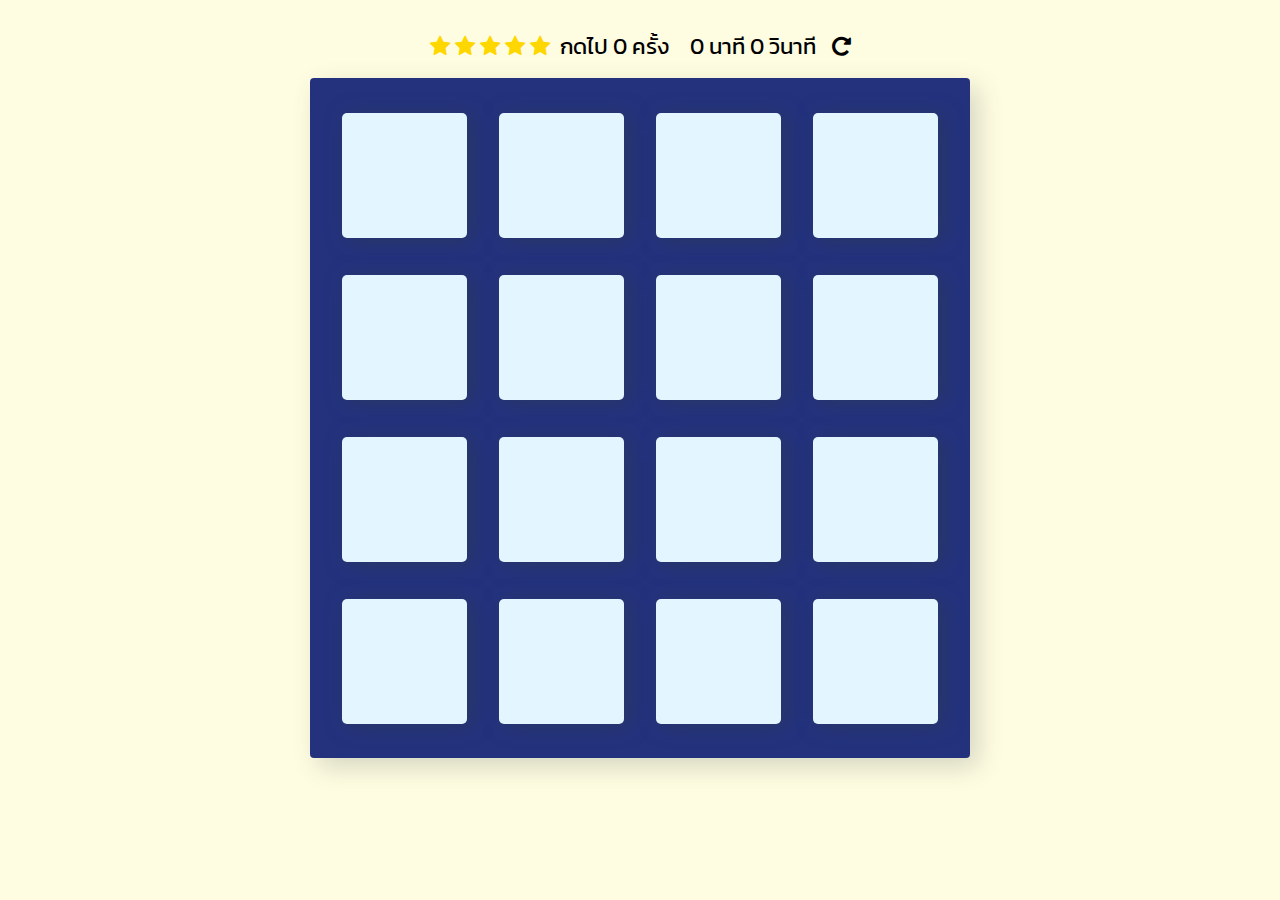
==== game1.html @ 773cfc2d "[UPDATE] change file name" ====
<!doctype html>
<html lang="en">

<head>
    <meta charset="utf-8">
    <title>Matching Game: Week1</title>
    <meta name="description" content="">
    <meta name="viewport" content="width=device-width, initial-scale=1">
    <link rel="stylesheet prefetch" href="https://maxcdn.bootstrapcdn.com/font-awesome/4.6.1/css/font-awesome.min.css">
    <link rel="stylesheet prefetch" href="https://fonts.googleapis.com/css?family=Coda">
    <link rel="stylesheet prefetch" href="https://fonts.googleapis.com/css?family=Gloria+Hallelujah|Permanent+Marker">
    <link href="https://fonts.googleapis.com/css?family=Kanit:300,400&display=swap" rel="stylesheet">
    <link rel="stylesheet" href="css/app.css">
</head>

<body oncontextmenu="return false;">

    <div class="container">
        <header>

            <div class="logo">
            </div>
        </header>

        <section class="score-panel">
            <ul class="stars">
                <li><i class="fa fa-star"></i></li>
                <li><i class="fa fa-star"></i></li>
                <li><i class="fa fa-star"></i></li>
                <li><i class="fa fa-star"></i></li>
                <li><i class="fa fa-star"></i></li>
            </ul>

            กดไป <span class="moves">0</span> ครั้ง
            <div class="timer">
            </div>

            <div class="restart" onclick=startGame()>
                <i class="fa fa-repeat"></i>
            </div>
        </section>

        <ul class="deck" id="card-deck">
            <li class="card" type="diamond">
                <img src="./img/U1-05.png">
            </li>
            <li class="card" type="plane">
                GMAIL
            </li>
            <li class="card match" type="anchor">
                FTP
            </li>
            <li class="card" type="bolt">
                <img src="./img/U1-02.png">
            </li>
            <li class="card" type="cube">
                <img src="./img/U1-03.png">
            </li>
            <li class="card match" type="anchor">
                <img src="./img/U1-06.png">
            </li>
            <li class="card" type="leaf">
                Browser
            </li>
            <li class="card" type="bicycle">
                <img src="./img/U1-04.png">
            </li>
            <li class="card" type="diamond">
                WWW
            </li>
            <li class="card" type="bomb">
                <img src="./img/U1-08.png">
            </li>
            <li class="card" type="leaf">
                <img src="./img/U1-07.png">
            </li>
            <li class="card" type="bomb">
                <img src="./img/U1-08.png">
            </li>
            <li class="card open show" type="bolt">
                <img src="./img/U1-02.png">
            </li>
            <li class="card" type="bicycle">
                <img src="./img/U1-04.png">
            </li>
            <li class="card" type="plane">
                <img src="./img/U1-01.png">
            </li>
            <li class="card" type="cube">
                <img src="./img/U1-03.png">
            </li>
        </ul>

        <div id="popup1" class="overlay">
            <div class="popup">
                <h2>Matching Game 1 | สรุปผล </h2>
                <a class="close" href=#>×</a>
                <div class="content-2">
                    <p>จำนวนการกด <span id=finalMove> </span> ครั้ง </p>
                    <p>ใช้เวลาไป <span id=totalTime> </span> </p>
                    <p>RATING : <span id=starRating></span></p>
                </div>
                <button class="buttoninmodals" onclick="playAgain()">
                    เล่นใหม่อีกครั้ง
                </button>
                <a href="index.html"><button class="buttoninmodals">
                    กลับสู่หน้าหลัก
                </button></a>
            </div>
        </div>

    </div>
    <script src="js/app.js"></script>

    <script type="text/javascript">
        document.onkeydown = function (e) {
            if (event.keyCode == 123) {
                return false;
            }
            if (e.ctrlKey && e.shiftKey && e.keyCode == 'I'.charCodeAt(0)) {
                return false;
            }
            if (e.ctrlKey && e.shiftKey && e.keyCode == 'C'.charCodeAt(0)) {
                return false;
            }
            if (e.ctrlKey && e.shiftKey && e.keyCode == 'J'.charCodeAt(0)) {
                return false;
            }
            if (e.ctrlKey && e.keyCode == 'U'.charCodeAt(0)) {
                return false;
            }
        }
    </script>
</body>

</html>
---- css/app.css ----
@import url('https://fonts.googleapis.com/css?family=Kanit&display=swap');
html {
	box-sizing: border-box;
}

*,
*::before,
*::after {
	box-sizing: inherit;
}

html,
body {
	width: 100%;
	height: 100%;
	margin: 0;
	padding: 0;
}

body {
	background-color: #fffde1;
	font-family: 'Kanit', sans-serif;
	font-size: 16px;
}

.container {
	display: flex;
	justify-content: center;
	align-items: center;
	flex-direction: column;
}

h1 {
	font-family: 'Kanit', sans-serif;
}

.logo{
	padding-top: 5px;
}


/*
 * Styles for the deck of cards
 */


.deck {
	width: 85%;
	background: rgb(36, 50, 126);
	padding: 1rem;
	border-radius: 4px;
	box-shadow: 8px 9px 26px 0 rgba(46, 61, 73, 0.2);
	display: flex;
	flex-wrap: wrap;
	justify-content: space-around;
	align-items: center;
	margin: 0 0 3em;
}

.deck .card {
	height: 3.7rem;
	width: 3.7rem;
	margin: 0.2rem 0.2rem;
	background: #e3f5ff;
	font-size: 0;
	color: #ffffff;
	border-radius: 5px;
	cursor: pointer;
	display: flex;
	justify-content: center;
	align-items: center;
	box-shadow: 5px 2px 20px 0 rgba(46, 61, 73, 0.5);
}
.deck .card img{
	display: none;
}
.deck .card.open img{
	display: block;
}
.deck .card.match img{
	display: block;
}

.deck .card.open {
	transform: rotateY(0);
	background: #027ee4;
	cursor: default;
	animation-name: flipInY;
	-webkit-backface-visibility: visible !important;
	backface-visibility: visible !important;
	animation-duration: .75s;
}

.deck .card.show {
	font-size: 33px;
}

.deck .card.match {
	cursor: default;
	background: rgb(115, 226, 41);
	font-size: 33px;
	animation-name: rubberBand;
	-webkit-backface-visibility: visible !important;
	backface-visibility: visible !important;
	animation-duration: .75s;
}

.deck .card.unmatched {
	animation-name: pulse;
	-webkit-backface-visibility: visible !important;
	backface-visibility: visible !important;
	animation-duration: .75s;
	background: #dd2452;
}

.deck .card.disabled {
	pointer-events: none;
	opacity: 0.9;
}


/*
 * Styles for the Score Panel
 */


.score-panel {
	text-align: left;
	margin-bottom: 15px;
	margin-top: 25px;
}

.score-panel .stars {
	margin: 0;
	padding: 0;
	display: inline-block;
	margin: 0 5px 0 0;
}

.score-panel .stars li {
	list-style: none;
	display: inline-block;
}

.score-panel .restart {
	float: right;
	cursor: pointer;
}

.fa-star {
	color: #FFD700;
}

.timer {
	display: inline-block;
	margin: 0 1rem;
}


/*
 * Styles for congratulations modal
 */


.overlay {
	position: fixed;
	top: 0;
	bottom: 0;
	left: 0;
	right: 0;
	background: rgba(0, 0, 0, 0.7);
	transition: opacity 500ms;
	visibility: hidden;
	opacity: 0;
}

.overlay:target {
	visibility: visible;
	opacity: 1;
}
  
.popup {
	margin: 70px auto;
	padding: 20px;
	background: #ffffff;
	border-radius: 5px;
	width: 85%;
	position: relative;
	transition: all 5s ease-in-out;
	font-family: 'Kanit', sans-serif;
}
  
.popup h2 {
	margin-top: 0;
	color: #333;
	font-family: 'Kanit', sans-serif;
}

.popup .close {
	position: absolute;
	top: 20px;
	right: 30px;
	transition: all 200ms;
	font-size: 30px;
	font-weight: bold;
	text-decoration: none;
	color: #333;
}

.popup .close:hover {
	color: #E5F720;
}

.popup .content-1,
.content-2 {
	max-height: 30%;
	overflow: auto;
	text-align: center;
}

.show {
	visibility: visible !important;
	opacity: 100 !important;
}

#starRating li {
	display: inline-block;
}

.buttoninmodals {
	background-color: #141214;
	padding: 0.7rem 1rem;
	font-size: 1.1rem;
	display: inline-block;
	margin: 0 auto;
	align-content: center;
	width: 48%;
	font-family: 'Kanit', sans-serif;
	color: #ffffff;
	border-radius: 5px;
}

/* animations */
@keyframes flipInY {
	from {
		transform: perspective(400px) rotate3d(0, 1, 0, 90deg);
		animation-timing-function: ease-in;
		opacity: 0;
	}

	40% {
		transform: perspective(400px) rotate3d(0, 1, 0, -20deg);
		animation-timing-function: ease-in;
	}

	60% {
		transform: perspective(400px) rotate3d(0, 1, 0, 10deg);
		opacity: 1;
	}

	80% {
		transform: perspective(400px) rotate3d(0, 1, 0, -5deg);
	}

	to {
		transform: perspective(400px);
	}
}

@keyframes rubberBand {
	from {
		transform: scale3d(1, 1, 1);
	}

	30% {
		transform: scale3d(1.25, 0.75, 1);
	}

	40% {
		transform: scale3d(0.75, 1.25, 1);
	}

	50% {
		transform: scale3d(1.15, 0.85, 1);
	}

	65% {
		transform: scale3d(.95, 1.05, 1);
	}

	75% {
		transform: scale3d(1.05, .95, 1);
	}

	to {
		transform: scale3d(1, 1, 1);
	}
}

@keyframes pulse {
	from {
		transform: scale3d(1, 1, 1);
	}

	50% {
		transform: scale3d(1.2, 1.2, 1.2);
	}

	to {
		transform: scale3d(1, 1, 1);
	}
}


/****** Media queries
***************************/


@media (max-width: 320px) {
	.deck {
		width: 85%;
	}

	.deck .card {
		height: 4.7rem;
		width: 4.7rem;
	}
}


/* For Tablets and larger screens
****************/

@media (min-width: 768px) {
	.container {
		font-size: 22px;
	}

	.deck {
		width: 660px;
		height: 680px;
	}

	.deck .card {
		height: 125px;
		width: 125px;
	}

	.popup {
		width: 60%;
	}
}
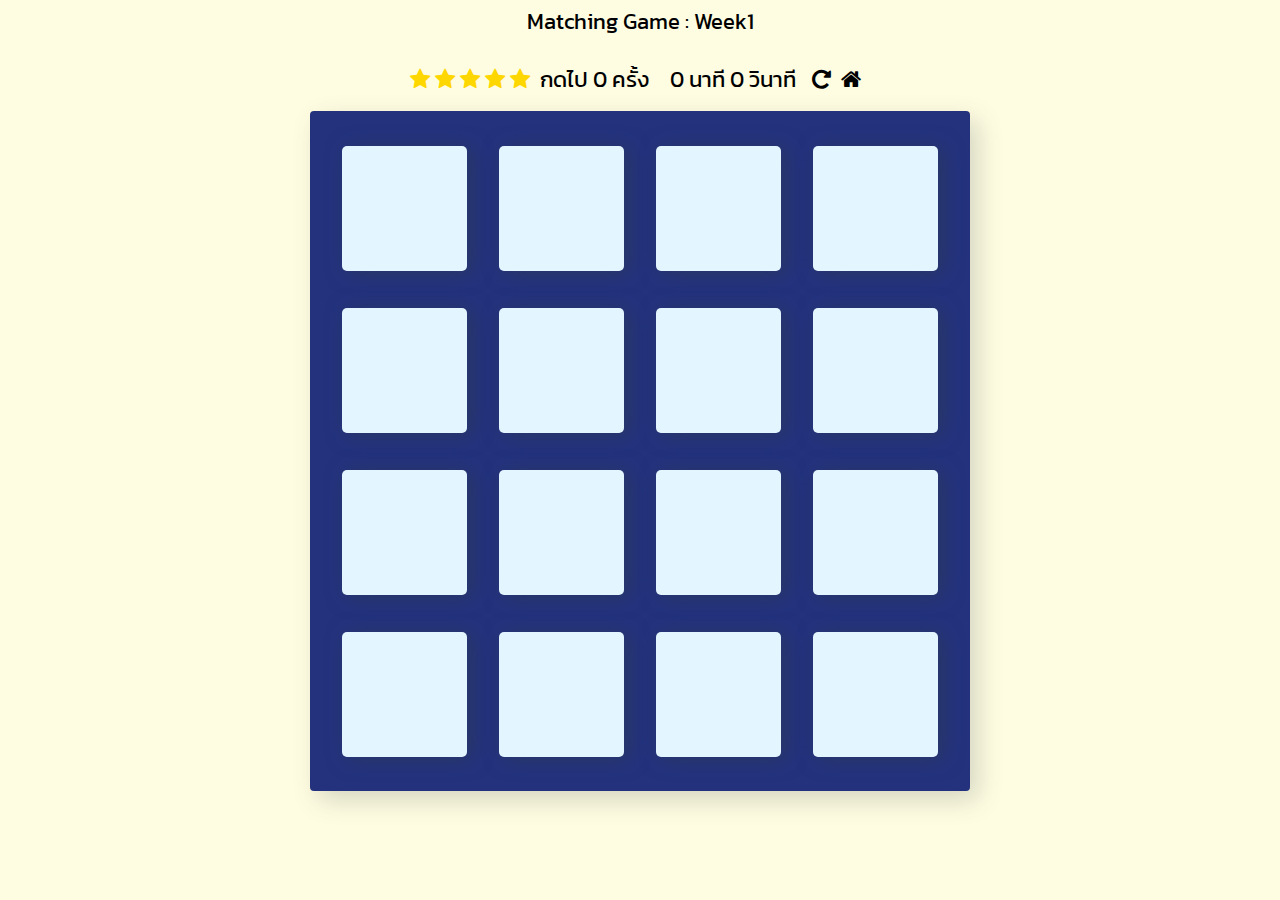
==== commit 3ae68d2b: "[UPDATE] add topic, home button,  and edit button play again in modal to work correct" ====
--- a/game1.html
+++ b/game1.html
@@ -17,9 +17,7 @@
 
     <div class="container">
         <header>
-
-            <div class="logo">
-            </div>
+            <div class="logo">Matching Game : Week1</div>
         </header>
 
         <section class="score-panel">
@@ -34,7 +32,9 @@
             กดไป <span class="moves">0</span> ครั้ง
             <div class="timer">
             </div>
-
+            <div class="restart" style="padding: 0px 10px;">
+                <a href="index.html" style="color: black"><i class="fa fa-home"></i></a>
+            </div>
             <div class="restart" onclick=startGame()>
                 <i class="fa fa-repeat"></i>
             </div>
@@ -100,9 +100,9 @@
                     <p>ใช้เวลาไป <span id=totalTime> </span> </p>
                     <p>RATING : <span id=starRating></span></p>
                 </div>
-                <button class="buttoninmodals" onclick="playAgain()">
+                <a href="game1.html"><button class="buttoninmodals">
                     เล่นใหม่อีกครั้ง
-                </button>
+                </button></a>
                 <a href="index.html"><button class="buttoninmodals">
                     กลับสู่หน้าหลัก
                 </button></a>
